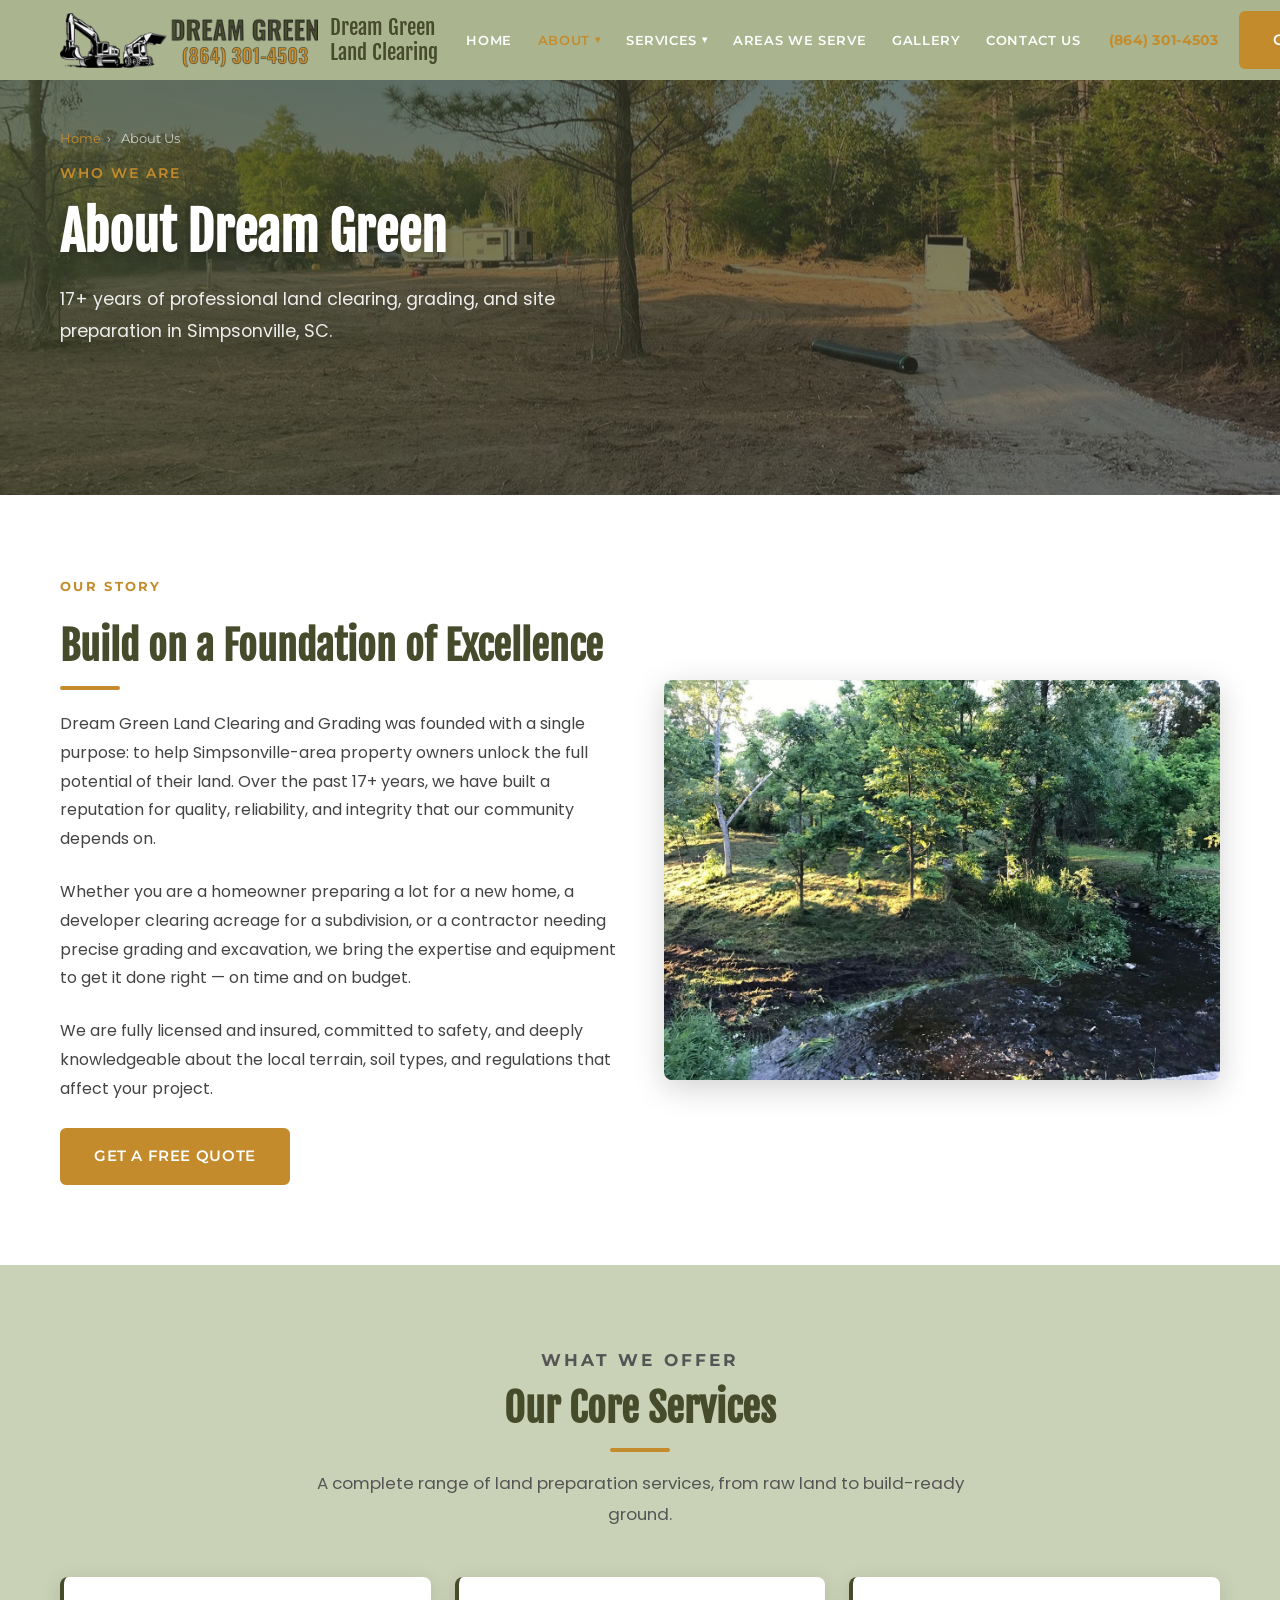
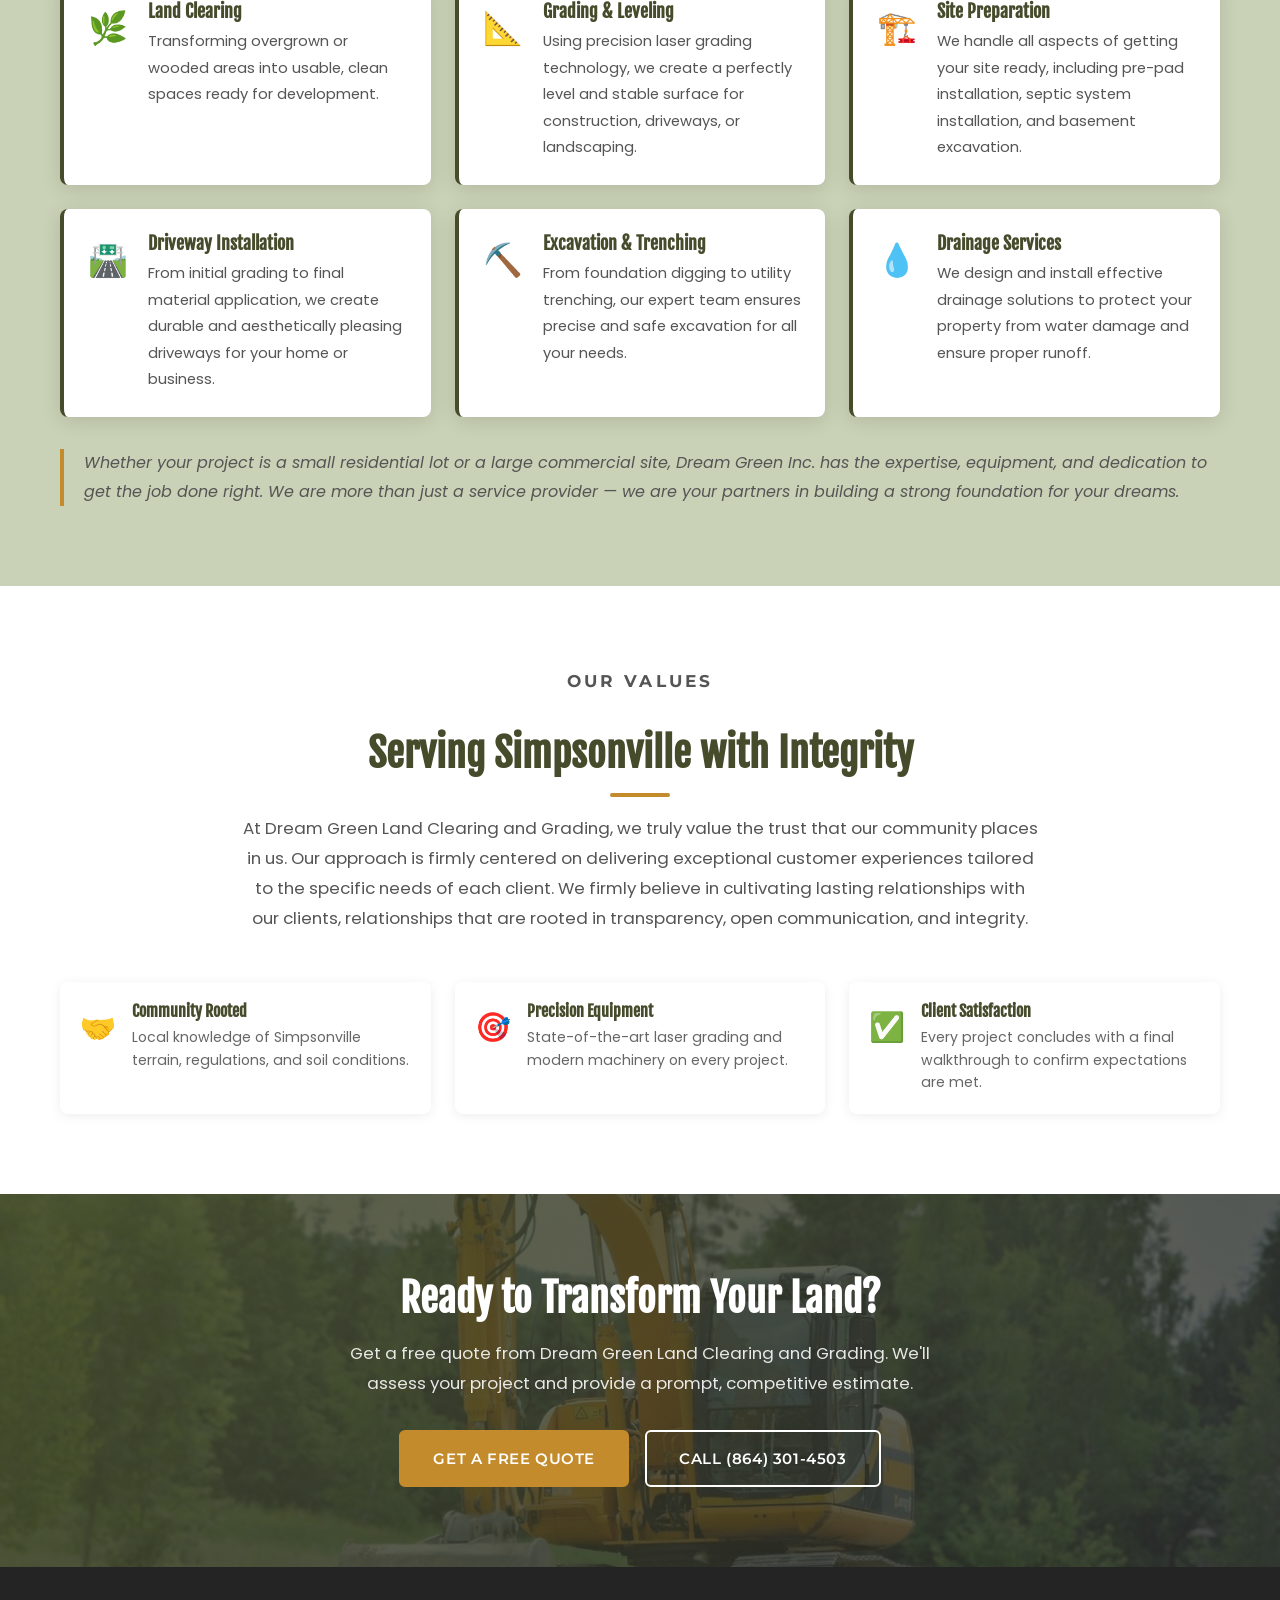
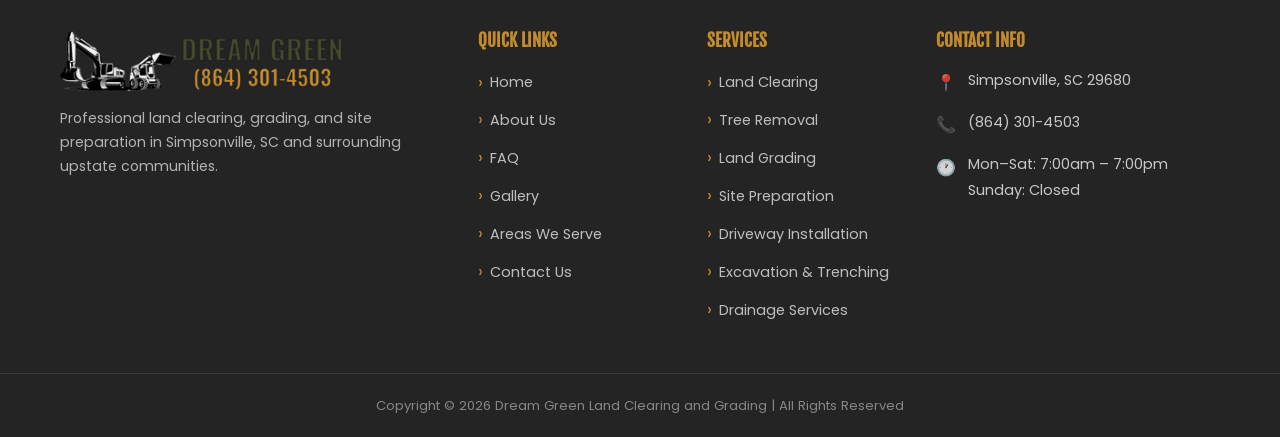
==== about.html @ 685b09a3 "First Commit" ====
<!DOCTYPE html>
<html lang="en">
<head>
  <meta charset="UTF-8">
  <meta name="viewport" content="width=device-width, initial-scale=1.0">
  <title>About Us | Dream Green Land Clearing and Grading</title>
  <meta name="description" content="Learn about Dream Green's 17+ years of land clearing, grading, and site preparation expertise in Simpsonville, SC.">
  <meta name="keywords" content="about Dream Green, land clearing company Simpsonville SC, experienced land grading, licensed insured land clearing">
  <link rel="canonical" href="https://www.dreamgreeninc.com/about.html">

  <!-- Open Graph -->
  <meta property="og:type" content="website">
  <meta property="og:url" content="https://www.dreamgreeninc.com/about.html">
  <meta property="og:title" content="About Us | Dream Green Land Clearing and Grading">
  <meta property="og:description" content="Learn about Dream Green's 17+ years of land clearing, grading, and site preparation expertise in Simpsonville, SC.">
  <meta property="og:image" content="https://www.dreamgreeninc.com/images/542752773_122112481862982316_6161065258891568979_n-1280w.jpg">
  <meta property="og:site_name" content="Dream Green Land Clearing and Grading">

  <link rel="stylesheet" href="css/styles.css">

  <script type="application/ld+json">
  {
    "@context": "https://schema.org",
    "@type": "LocalBusiness",
    "name": "Dream Green Land Clearing and Grading",
    "description": "Professional land clearing, grading, tree removal, site preparation, excavation, and drainage services in Simpsonville, SC.",
    "url": "https://www.dreamgreeninc.com",
    "telephone": "+18643014503",
    "address": {
      "@type": "PostalAddress",
      "addressLocality": "Simpsonville",
      "addressRegion": "SC",
      "postalCode": "29680",
      "addressCountry": "US"
    },
    "openingHoursSpecification": [
      {
        "@type": "OpeningHoursSpecification",
        "dayOfWeek": ["Monday","Tuesday","Wednesday","Thursday","Friday","Saturday"],
        "opens": "07:00",
        "closes": "19:00"
      }
    ]
  }
  </script>
</head>
<body>

  <a class="skip-link" href="#main">Skip to main content</a>

  <!-- HEADER -->
  <header class="site-header solid" id="siteHeader">
    <div class="container">
      <div class="header-inner">
        <a href="index.html" class="header-logo" aria-label="Dream Green Land Clearing and Grading — Home">
          <img src="images/Temp%20Logo-306w.png" alt="Dream Green Land Clearing and Grading logo" width="60" height="55">
          <span>Dream Green<br>Land Clearing</span>
        </a>
        <nav class="main-nav" aria-label="Main navigation">
          <ul class="nav-list" role="list">
            <li class="nav-item"><a href="index.html" class="nav-link">Home</a></li>
            <li class="nav-item">
              <a href="about.html" class="nav-link active" aria-haspopup="true">About <span class="arrow">▾</span></a>
              <ul class="dropdown-menu" role="list">
                <li><a href="about.html">About Us</a></li>
                <li><a href="faq.html">FAQ</a></li>
              </ul>
            </li>
            <li class="nav-item">
              <a href="index.html#services" class="nav-link" aria-haspopup="true">Services <span class="arrow">▾</span></a>
              <ul class="dropdown-menu" role="list">
                <li><a href="services/land-clearing.html">Land Clearing Services</a></li>
                <li><a href="services/tree-removal.html">Tree Removal Services</a></li>
                <li><a href="services/land-grading.html">Land Grading &amp; Leveling</a></li>
                <li><a href="services/site-preparation.html">Site Preparation</a></li>
                <li><a href="services/driveway-installation.html">Driveway Installation</a></li>
                <li><a href="services/excavation-trenching.html">Excavation &amp; Trenching</a></li>
                <li><a href="services/drainage.html">Drainage Services</a></li>
              </ul>
            </li>
            <li class="nav-item"><a href="areas-we-serve.html" class="nav-link">Areas We Serve</a></li>
            <li class="nav-item"><a href="gallery.html" class="nav-link">Gallery</a></li>
            <li class="nav-item"><a href="contact.html" class="nav-link">Contact Us</a></li>
          </ul>
        </nav>
        <div class="header-cta">
          <a href="tel:+18643014503" class="header-phone">(864) 301-4503</a>
          <a href="contact.html" class="btn btn-primary">Get a Quote</a>
        </div>
        <button class="hamburger" id="hamburger" aria-label="Toggle mobile navigation" aria-expanded="false" aria-controls="mobileNav">
          <span></span><span></span><span></span>
        </button>
      </div>
    </div>
  </header>

  <!-- Mobile Nav -->
  <nav class="mobile-nav" id="mobileNav" aria-label="Mobile navigation">
    <ul class="mobile-nav-list" role="list">
      <li><a href="index.html" class="mobile-nav-link">Home</a></li>
      <li>
        <button class="mobile-nav-link mobile-nav-toggle" data-submenu="mobileAbout">About <span class="submenu-arrow">›</span></button>
        <div class="mobile-submenu" id="mobileAbout">
          <a href="about.html">About Us</a>
          <a href="faq.html">FAQ</a>
        </div>
      </li>
      <li>
        <button class="mobile-nav-link mobile-nav-toggle" data-submenu="mobileServices">Services <span class="submenu-arrow">›</span></button>
        <div class="mobile-submenu" id="mobileServices">
          <a href="services/land-clearing.html">Land Clearing</a>
          <a href="services/tree-removal.html">Tree Removal</a>
          <a href="services/land-grading.html">Land Grading &amp; Leveling</a>
          <a href="services/site-preparation.html">Site Preparation</a>
          <a href="services/driveway-installation.html">Driveway Installation</a>
          <a href="services/excavation-trenching.html">Excavation &amp; Trenching</a>
          <a href="services/drainage.html">Drainage Services</a>
        </div>
      </li>
      <li><a href="areas-we-serve.html" class="mobile-nav-link">Areas We Serve</a></li>
      <li><a href="gallery.html" class="mobile-nav-link">Gallery</a></li>
      <li><a href="contact.html" class="mobile-nav-link">Contact Us</a></li>
    </ul>
    <a href="tel:+18643014503" class="mobile-nav-phone">(864) 301-4503</a>
  </nav>

  <!-- MAIN -->
  <main id="main">

    <!-- Page Hero -->
    <section class="hero hero-sm" style="background-image: url('images/542752773_122112481862982316_6161065258891568979_n-1280w.jpg');" aria-label="About Us">
      <div class="container">
        <div class="hero-content">
          <nav class="breadcrumb" aria-label="Breadcrumb">
            <a href="index.html">Home</a><span>›</span> About Us
          </nav>
          <p class="hero-eyebrow">Who We Are</p>
          <h1>About Dream Green</h1>
          <p class="hero-sub">17+ years of professional land clearing, grading, and site preparation in Simpsonville, SC.</p>
        </div>
      </div>
    </section>

    <!-- About Intro -->
    <section class="section-padding" aria-labelledby="about-intro-heading">
      <div class="container">
        <div class="two-col">
          <div class="two-col-content">
            <p class="section-eyebrow">Our Story</p>
            <h2 id="about-intro-heading">Build on a Foundation of Excellence</h2>
            <div class="divider"></div>
            <p>Dream Green Land Clearing and Grading was founded with a single purpose: to help Simpsonville-area property owners unlock the full potential of their land. Over the past 17+ years, we have built a reputation for quality, reliability, and integrity that our community depends on.</p>
            <p>Whether you are a homeowner preparing a lot for a new home, a developer clearing acreage for a subdivision, or a contractor needing precise grading and excavation, we bring the expertise and equipment to get it done right — on time and on budget.</p>
            <p>We are fully licensed and insured, committed to safety, and deeply knowledgeable about the local terrain, soil types, and regulations that affect your project.</p>
            <a href="contact.html" class="btn btn-primary-dark">Get a Free Quote</a>
          </div>
          <div class="two-col-img">
            <img src="images/543536624_122112481706982316_3330805493395957566_n-1280w.jpg" alt="Dream Green excavator working on land clearing project" loading="lazy">
          </div>
        </div>
      </div>
    </section>

    <!-- Services Summary -->
    <section class="section-padding bg-pale" aria-labelledby="services-summary-heading">
      <div class="container">
        <div class="section-header text-center">
          <p class="section-eyebrow">What We Offer</p>
          <h2 id="services-summary-heading">Our Core Services</h2>
          <div class="divider center"></div>
          <p>A complete range of land preparation services, from raw land to build-ready ground.</p>
        </div>
        <div class="services-list">

          <div class="service-list-item">
            <span class="service-list-icon">🌿</span>
            <div>
              <h3>Land Clearing</h3>
              <p>Transforming overgrown or wooded areas into usable, clean spaces ready for development.</p>
            </div>
          </div>

          <div class="service-list-item">
            <span class="service-list-icon">📐</span>
            <div>
              <h3>Grading &amp; Leveling</h3>
              <p>Using precision laser grading technology, we create a perfectly level and stable surface for construction, driveways, or landscaping.</p>
            </div>
          </div>

          <div class="service-list-item">
            <span class="service-list-icon">🏗️</span>
            <div>
              <h3>Site Preparation</h3>
              <p>We handle all aspects of getting your site ready, including pre-pad installation, septic system installation, and basement excavation.</p>
            </div>
          </div>

          <div class="service-list-item">
            <span class="service-list-icon">🛣️</span>
            <div>
              <h3>Driveway Installation</h3>
              <p>From initial grading to final material application, we create durable and aesthetically pleasing driveways for your home or business.</p>
            </div>
          </div>

          <div class="service-list-item">
            <span class="service-list-icon">⛏️</span>
            <div>
              <h3>Excavation &amp; Trenching</h3>
              <p>From foundation digging to utility trenching, our expert team ensures precise and safe excavation for all your needs.</p>
            </div>
          </div>

          <div class="service-list-item">
            <span class="service-list-icon">💧</span>
            <div>
              <h3>Drainage Services</h3>
              <p>We design and install effective drainage solutions to protect your property from water damage and ensure proper runoff.</p>
            </div>
          </div>

        </div>

        <p class="closing-note">Whether your project is a small residential lot or a large commercial site, Dream Green Inc. has the expertise, equipment, and dedication to get the job done right. We are more than just a service provider — we are your partners in building a strong foundation for your dreams.</p>
      </div>
    </section>

    <!-- Why Choose Us -->
    <section class="section-padding" aria-labelledby="why-about-heading">
      <div class="container">
        <div class="why-content">
          <p class="section-eyebrow">Our Values</p>
          <h2 id="why-about-heading">Serving Simpsonville with Integrity</h2>
          <div class="divider center"></div>
          <p>At Dream Green Land Clearing and Grading, we truly value the trust that our community places in us. Our approach is firmly centered on delivering exceptional customer experiences tailored to the specific needs of each client. We firmly believe in cultivating lasting relationships with our clients, relationships that are rooted in transparency, open communication, and integrity.</p>
        </div>
        <div class="features-grid">
          <div class="feature-item">
            <span class="feature-icon">🤝</span>
            <div>
              <h4>Community Rooted</h4>
              <p>Local knowledge of Simpsonville terrain, regulations, and soil conditions.</p>
            </div>
          </div>
          <div class="feature-item">
            <span class="feature-icon">🎯</span>
            <div>
              <h4>Precision Equipment</h4>
              <p>State-of-the-art laser grading and modern machinery on every project.</p>
            </div>
          </div>
          <div class="feature-item">
            <span class="feature-icon">✅</span>
            <div>
              <h4>Client Satisfaction</h4>
              <p>Every project concludes with a final walkthrough to confirm expectations are met.</p>
            </div>
          </div>
        </div>
      </div>
    </section>

    <!-- CTA Banner -->
    <section class="cta-banner" style="background-image: url('images/pexels-photo-95687-1280w.jpeg');" aria-label="Call to action">
      <div class="container">
        <h2>Ready to Transform Your Land?</h2>
        <p>Get a free quote from Dream Green Land Clearing and Grading. We'll assess your project and provide a prompt, competitive estimate.</p>
        <div style="display: flex; gap: 1rem; justify-content: center; flex-wrap: wrap;">
          <a href="contact.html" class="btn btn-primary">Get a Free Quote</a>
          <a href="tel:+18643014503" class="btn btn-outline">Call (864) 301-4503</a>
        </div>
      </div>
    </section>

  </main>

  <!-- FOOTER -->
  <footer class="site-footer" aria-label="Site footer">
    <div class="container">
      <div class="footer-grid">
        <div class="footer-brand">
          <img src="images/Temp%20Logo-306w.png" alt="Dream Green Land Clearing and Grading logo">
          <p>Professional land clearing, grading, and site preparation in Simpsonville, SC and surrounding upstate communities.</p>
        </div>
        <div class="footer-section">
          <h4>Quick Links</h4>
          <nav class="footer-links" aria-label="Footer navigation">
            <a href="index.html">Home</a>
            <a href="about.html">About Us</a>
            <a href="faq.html">FAQ</a>
            <a href="gallery.html">Gallery</a>
            <a href="areas-we-serve.html">Areas We Serve</a>
            <a href="contact.html">Contact Us</a>
          </nav>
        </div>
        <div class="footer-section">
          <h4>Services</h4>
          <nav class="footer-links" aria-label="Services navigation">
            <a href="services/land-clearing.html">Land Clearing</a>
            <a href="services/tree-removal.html">Tree Removal</a>
            <a href="services/land-grading.html">Land Grading</a>
            <a href="services/site-preparation.html">Site Preparation</a>
            <a href="services/driveway-installation.html">Driveway Installation</a>
            <a href="services/excavation-trenching.html">Excavation &amp; Trenching</a>
            <a href="services/drainage.html">Drainage Services</a>
          </nav>
        </div>
        <div class="footer-section">
          <h4>Contact Info</h4>
          <div class="footer-contact-item">
            <span>📍</span>
            <p>Simpsonville, SC 29680</p>
          </div>
          <div class="footer-contact-item">
            <span>📞</span>
            <a href="tel:+18643014503">(864) 301-4503</a>
          </div>
          <div class="footer-contact-item">
            <span>🕐</span>
            <p>Mon–Sat: 7:00am – 7:00pm<br>Sunday: Closed</p>
          </div>
        </div>
      </div>
    </div>
    <div class="footer-bottom">
      <div class="container">
        <p>Copyright &copy; <span id="year"></span> Dream Green Land Clearing and Grading | All Rights Reserved</p>
      </div>
    </div>
  </footer>

  <script src="js/main.js"></script>
  <script>document.getElementById('year').textContent = new Date().getFullYear();</script>
</body>
</html>
---- css/styles.css ----
/* ============================================================
   Dream Green Land Clearing and Grading — Main Stylesheet
   ============================================================ */

/* Google Fonts */
@import url('https://fonts.googleapis.com/css2?family=Fjalla+One&family=Montserrat:wght@400;500;600;700&family=Poppins:wght@300;400;500;600&display=swap');

/* ============================================================
   CSS Custom Properties
   ============================================================ */
:root {
  --color-primary: rgba(70, 75, 44, 1);
  --color-accent: rgba(196, 139, 44, 1);
  --color-secondary: rgba(150, 66, 32, 1);
  --color-light-green: rgba(163, 197, 134, 0.46);
  --color-sage: rgba(128, 139, 98, 1);
  --color-dark: rgba(36, 36, 36, 1);
  --color-white: rgba(255, 255, 255, 1);
  --color-light-sage: rgba(170, 181, 143, 1);
  --color-pale-green: rgba(201, 210, 182, 1);

  --font-heading: 'Fjalla One', sans-serif;
  --font-nav: 'Montserrat', sans-serif;
  --font-body: 'Poppins', sans-serif;

  --max-width: 1200px;
  --header-height: 80px;
  --transition: 0.3s ease;
  --shadow: 0 4px 20px rgba(0, 0, 0, 0.12);
  --shadow-hover: 0 8px 32px rgba(0, 0, 0, 0.18);
  --border-radius: 6px;
}

/* ============================================================
   Reset & Base
   ============================================================ */
*, *::before, *::after {
  box-sizing: border-box;
  margin: 0;
  padding: 0;
}

html {
  scroll-behavior: smooth;
  font-size: 16px;
}

body {
  font-family: var(--font-body);
  color: var(--color-dark);
  background-color: var(--color-white);
  line-height: 1.7;
  -webkit-font-smoothing: antialiased;
}

img {
  max-width: 100%;
  height: auto;
  display: block;
}

a {
  color: inherit;
  text-decoration: none;
  transition: color var(--transition);
}

ul {
  list-style: none;
}

button {
  cursor: pointer;
  border: none;
  background: none;
  font-family: inherit;
}

/* ============================================================
   Typography
   ============================================================ */
h1, h2, h3, h4, h5, h6 {
  font-family: var(--font-heading);
  line-height: 1.2;
  color: var(--color-primary);
}

h1 { font-size: clamp(2rem, 5vw, 3.25rem); }
h2 { font-size: clamp(1.6rem, 3.5vw, 2.5rem); }
h3 { font-size: clamp(1.2rem, 2.5vw, 1.75rem); }
h4 { font-size: 1.25rem; }

p {
  font-size: 1rem;
  line-height: 1.8;
  color: #444;
}

/* ============================================================
   Utility Classes
   ============================================================ */
.container {
  width: 100%;
  max-width: var(--max-width);
  margin: 0 auto;
  padding: 0 1.25rem;
}

.section-padding {
  padding: 5rem 0;
}

.section-padding-sm {
  padding: 3rem 0;
}

.text-center { text-align: center; }
.text-white { color: var(--color-white) !important; }
.text-accent { color: var(--color-accent); }
.text-primary { color: var(--color-primary); }

.sr-only {
  position: absolute;
  width: 1px;
  height: 1px;
  padding: 0;
  margin: -1px;
  overflow: hidden;
  clip: rect(0, 0, 0, 0);
  white-space: nowrap;
  border: 0;
}

/* ============================================================
   Buttons
   ============================================================ */
.btn {
  display: inline-flex;
  align-items: center;
  gap: 0.5rem;
  padding: 0.85rem 2rem;
  font-family: var(--font-nav);
  font-size: 0.95rem;
  font-weight: 600;
  letter-spacing: 0.04em;
  border-radius: var(--border-radius);
  transition: all var(--transition);
  text-transform: uppercase;
}

.btn-primary {
  background-color: var(--color-accent);
  color: var(--color-white);
  border: 2px solid var(--color-accent);
}

.btn-primary:hover {
  background-color: transparent;
  color: var(--color-accent);
}

.btn-primary-dark {
  background-color: var(--color-accent);
  color: var(--color-white);
  border: 2px solid var(--color-accent);
}

.btn-primary-dark:hover {
  background-color: var(--color-secondary);
  border-color: var(--color-secondary);
  color: var(--color-white);
}

.btn-outline {
  background-color: transparent;
  color: var(--color-white);
  border: 2px solid var(--color-white);
}

.btn-outline:hover {
  background-color: var(--color-white);
  color: var(--color-primary);
}

.btn-outline-dark {
  background-color: transparent;
  color: var(--color-primary);
  border: 2px solid var(--color-primary);
}

.btn-outline-dark:hover {
  background-color: var(--color-primary);
  color: var(--color-white);
}

/* ============================================================
   Header & Navigation
   ============================================================ */
.site-header {
  position: fixed;
  top: 0;
  left: 0;
  width: 100%;
  z-index: 1000;
  transition: background-color var(--transition), box-shadow var(--transition);
  background-color: var(--color-light-sage);
}

.site-header.scrolled {
  background-color: var(--color-light-sage);
  box-shadow: 0 2px 20px rgba(0, 0, 0, 0.25);
}

.site-header.solid {
  background-color: var(--color-light-sage);
}

.header-inner {
  display: flex;
  align-items: center;
  justify-content: space-between;
  height: var(--header-height);
  gap: 1rem;
}

.header-logo {
  flex-shrink: 0;
  display: flex;
  align-items: center;
}

.header-logo img {
  height: 55px;
  width: auto;
}

.header-logo span {
  font-family: var(--font-heading);
  font-size: 1.3rem;
  color: var(--color-primary);
  margin-left: 0.75rem;
  line-height: 1.2;
  display: none;
}

/* Nav */
.main-nav {
  display: none;
  align-items: center;
  gap: 0.25rem;
}

.nav-list {
  display: flex;
  align-items: center;
  gap: 0.1rem;
}

.nav-item {
  position: relative;
}

.nav-link {
  font-family: var(--font-nav);
  font-size: 0.82rem;
  font-weight: 600;
  letter-spacing: 0.05em;
  text-transform: uppercase;
  color: var(--color-white);
  padding: 0.6rem 0.75rem;
  border-radius: 4px;
  transition: all var(--transition);
  display: flex;
  align-items: center;
  gap: 0.3rem;
  white-space: nowrap;
}

.nav-link:hover,
.nav-link.active {
  color: var(--color-accent);
}

.nav-link .arrow {
  font-size: 0.65rem;
  transition: transform var(--transition);
}

.nav-item:hover .arrow {
  transform: rotate(180deg);
}

/* Dropdown */
.dropdown-menu {
  position: absolute;
  top: calc(100% + 8px);
  left: 0;
  background-color: var(--color-white);
  border-radius: var(--border-radius);
  box-shadow: var(--shadow-hover);
  min-width: 240px;
  opacity: 0;
  visibility: hidden;
  transform: translateY(-8px);
  transition: all var(--transition);
  z-index: 100;
  border-top: 3px solid var(--color-accent);
}

.nav-item:hover .dropdown-menu,
.nav-item:focus-within .dropdown-menu {
  opacity: 1;
  visibility: visible;
  transform: translateY(0);
}

.dropdown-menu a {
  display: block;
  padding: 0.65rem 1.25rem;
  font-family: var(--font-nav);
  font-size: 0.82rem;
  font-weight: 500;
  color: var(--color-dark);
  transition: all var(--transition);
  border-bottom: 1px solid rgba(0,0,0,0.06);
}

.dropdown-menu a:last-child {
  border-bottom: none;
}

.dropdown-menu a:hover {
  background-color: var(--color-pale-green);
  color: var(--color-primary);
  padding-left: 1.5rem;
}

/* Header CTA */
.header-cta {
  display: none;
  flex-shrink: 0;
}

.header-phone {
  font-family: var(--font-nav);
  font-size: 0.9rem;
  font-weight: 700;
  color: var(--color-accent);
  letter-spacing: 0.02em;
  transition: color var(--transition);
}

.header-phone:hover {
  color: var(--color-white);
}

/* Mobile hamburger */
.hamburger {
  display: flex;
  flex-direction: column;
  justify-content: center;
  gap: 5px;
  width: 36px;
  height: 36px;
  padding: 4px;
  border-radius: 4px;
  transition: background-color var(--transition);
}

.hamburger:hover {
  background-color: rgba(255, 255, 255, 0.1);
}

.hamburger span {
  display: block;
  height: 2px;
  background-color: var(--color-white);
  border-radius: 2px;
  transition: all var(--transition);
  transform-origin: center;
}

.hamburger.open span:nth-child(1) {
  transform: translateY(7px) rotate(45deg);
}

.hamburger.open span:nth-child(2) {
  opacity: 0;
  transform: scaleX(0);
}

.hamburger.open span:nth-child(3) {
  transform: translateY(-7px) rotate(-45deg);
}

/* Mobile Nav Overlay */
.mobile-nav {
  position: fixed;
  top: 0;
  left: 0;
  width: 100%;
  height: 100%;
  background-color: var(--color-primary);
  z-index: 999;
  display: flex;
  flex-direction: column;
  padding: calc(var(--header-height) + 1rem) 1.5rem 2rem;
  overflow-y: auto;
  transform: translateX(-100%);
  transition: transform 0.35s ease;
}

.mobile-nav.open {
  transform: translateX(0);
}

.mobile-nav-list {
  display: flex;
  flex-direction: column;
  gap: 0;
}

.mobile-nav-link {
  font-family: var(--font-nav);
  font-size: 1rem;
  font-weight: 600;
  text-transform: uppercase;
  letter-spacing: 0.05em;
  color: var(--color-white);
  padding: 1rem 0;
  border-bottom: 1px solid rgba(255,255,255,0.1);
  display: flex;
  justify-content: space-between;
  align-items: center;
  transition: color var(--transition);
}

.mobile-nav-link:hover {
  color: var(--color-accent);
}

.mobile-submenu {
  display: none;
  flex-direction: column;
  padding: 0.5rem 0 0.5rem 1rem;
  border-bottom: 1px solid rgba(255,255,255,0.1);
}

.mobile-submenu.open {
  display: flex;
}

.mobile-submenu a {
  font-family: var(--font-nav);
  font-size: 0.88rem;
  font-weight: 500;
  color: rgba(255,255,255,0.8);
  padding: 0.6rem 0;
  transition: color var(--transition);
}

.mobile-submenu a:hover {
  color: var(--color-accent);
}

.mobile-nav-phone {
  margin-top: 2rem;
  font-family: var(--font-heading);
  font-size: 1.4rem;
  color: var(--color-accent);
  text-align: center;
}

/* ============================================================
   Hero Sections
   ============================================================ */
.hero {
  position: relative;
  min-height: 100vh;
  display: flex;
  align-items: center;
  background-size: cover;
  background-position: center;
  background-repeat: no-repeat;
}

.hero-sm {
  min-height: 55vh;
}

.hero::before {
  content: '';
  position: absolute;
  inset: 0;
  background: linear-gradient(
    135deg,
    rgba(70, 75, 44, 0.78) 0%,
    rgba(36, 36, 36, 0.55) 100%
  );
}

.hero-content {
  position: relative;
  z-index: 2;
  max-width: 720px;
}

.hero-eyebrow {
  font-family: var(--font-nav);
  font-size: 0.85rem;
  font-weight: 600;
  letter-spacing: 0.15em;
  text-transform: uppercase;
  color: var(--color-accent);
  margin-bottom: 1rem;
}

.hero h1 {
  color: var(--color-white);
  margin-bottom: 1.25rem;
  text-shadow: 0 2px 8px rgba(0,0,0,0.3);
}

.hero-sub {
  font-size: 1.1rem;
  color: rgba(255, 255, 255, 0.9);
  margin-bottom: 2rem;
  max-width: 580px;
}

.hero-actions {
  display: flex;
  gap: 1rem;
  flex-wrap: wrap;
}

/* ============================================================
   Section Headers
   ============================================================ */
.section-header {
  margin-bottom: 3rem;
}

.section-header.text-center {
  max-width: 700px;
  margin-left: auto;
  margin-right: auto;
}

.section-eyebrow {
  font-family: var(--font-nav);
  font-size: 0.8rem;
  font-weight: 700;
  letter-spacing: 0.18em;
  text-transform: uppercase;
  color: var(--color-accent);
  margin-bottom: 0.6rem;
}

.section-header h2 {
  margin-bottom: 1rem;
}

.section-header p {
  font-size: 1.05rem;
  color: #555;
}

.divider {
  width: 60px;
  height: 4px;
  background-color: var(--color-accent);
  border-radius: 2px;
  margin: 1rem 0;
}

.divider.center {
  margin-left: auto;
  margin-right: auto;
}

/* ============================================================
   Service Cards Grid
   ============================================================ */
.services-grid {
  display: grid;
  grid-template-columns: 1fr;
  gap: 1.5rem;
}

.service-card {
  background-color: var(--color-white);
  border-radius: 8px;
  box-shadow: var(--shadow);
  overflow: hidden;
  transition: transform var(--transition), box-shadow var(--transition);
  display: flex;
  flex-direction: column;
}

.service-card:hover {
  transform: translateY(-4px);
  box-shadow: var(--shadow-hover);
}

.service-card-img {
  width: 100%;
  height: 200px;
  object-fit: cover;
}

.service-card-body {
  padding: 1.5rem;
  flex: 1;
  display: flex;
  flex-direction: column;
}

.service-card-icon {
  font-size: 2rem;
  margin-bottom: 0.75rem;
}

.service-card-body h3 {
  font-size: 1.2rem;
  color: var(--color-primary);
  margin-bottom: 0.75rem;
}

.service-card-body p {
  font-size: 0.92rem;
  color: #555;
  flex: 1;
  margin-bottom: 1.25rem;
}

.card-link {
  font-family: var(--font-nav);
  font-size: 0.82rem;
  font-weight: 700;
  text-transform: uppercase;
  letter-spacing: 0.06em;
  color: var(--color-accent);
  display: flex;
  align-items: center;
  gap: 0.4rem;
  transition: gap var(--transition), color var(--transition);
}

.card-link:hover {
  gap: 0.7rem;
  color: var(--color-secondary);
}

/* ============================================================
   Trust / Stats Bar
   ============================================================ */
.trust-bar {
  background-color: var(--color-primary);
  padding: 3rem 0;
}

.trust-grid {
  display: grid;
  grid-template-columns: 1fr;
  gap: 2rem;
  text-align: center;
}

.trust-item {
  color: var(--color-white);
}

.trust-icon {
  font-size: 2.5rem;
  margin-bottom: 0.75rem;
  display: block;
}

.trust-number {
  font-family: var(--font-heading);
  font-size: 2.5rem;
  color: var(--color-accent);
  display: block;
  line-height: 1;
  margin-bottom: 0.4rem;
}

.trust-label {
  font-family: var(--font-nav);
  font-size: 0.88rem;
  font-weight: 600;
  letter-spacing: 0.08em;
  text-transform: uppercase;
  color: rgba(255,255,255,0.85);
}

/* ============================================================
   About Section (Two Column)
   ============================================================ */
.two-col {
  display: grid;
  grid-template-columns: 1fr;
  gap: 3rem;
  align-items: center;
}

.two-col-img {
  border-radius: 8px;
  overflow: hidden;
  box-shadow: var(--shadow-hover);
}

.two-col-img img {
  width: 100%;
  height: 400px;
  object-fit: cover;
}

.two-col-content h2 {
  margin-bottom: 0.5rem;
}

.two-col-content .divider {
  margin-bottom: 1.25rem;
}

.two-col-content p {
  margin-bottom: 1.5rem;
}

/* ============================================================
   Why Choose Us
   ============================================================ */
.bg-pale {
  background-color: var(--color-pale-green);
}

.bg-sage-light {
  background-color: #f5f7f0;
}

.bg-dark-green {
  background-color: var(--color-primary);
}

.bg-dark {
  background-color: var(--color-dark);
}

.why-content {
  max-width: 800px;
  margin: 0 auto;
  text-align: center;
}

.why-content h2 {
  color: var(--color-primary);
  margin-bottom: 1rem;
}

.why-content p {
  font-size: 1.05rem;
  color: #555;
  margin-bottom: 2rem;
}

.features-grid {
  display: grid;
  grid-template-columns: 1fr;
  gap: 1.5rem;
  text-align: left;
  margin-top: 3rem;
}

.feature-item {
  display: flex;
  gap: 1rem;
  align-items: flex-start;
  background-color: var(--color-white);
  padding: 1.25rem;
  border-radius: 8px;
  box-shadow: 0 2px 12px rgba(0,0,0,0.07);
}

.feature-icon {
  font-size: 1.8rem;
  flex-shrink: 0;
  margin-top: 0.1rem;
}

.feature-item h4 {
  color: var(--color-primary);
  margin-bottom: 0.35rem;
  font-size: 1rem;
}

.feature-item p {
  font-size: 0.88rem;
  color: #666;
  line-height: 1.6;
  margin: 0;
}

/* ============================================================
   Areas We Serve
   ============================================================ */
.areas-grid {
  display: grid;
  grid-template-columns: repeat(2, 1fr);
  gap: 1rem;
}

.area-card {
  background-color: var(--color-white);
  border: 2px solid var(--color-pale-green);
  border-radius: var(--border-radius);
  padding: 1.25rem 1rem;
  text-align: center;
  font-family: var(--font-nav);
  font-size: 0.88rem;
  font-weight: 600;
  color: var(--color-primary);
  transition: all var(--transition);
  letter-spacing: 0.03em;
}

.area-card:hover {
  background-color: var(--color-primary);
  border-color: var(--color-primary);
  color: var(--color-white);
  transform: translateY(-2px);
}

/* ============================================================
   CTA Banner
   ============================================================ */
.cta-banner {
  position: relative;
  padding: 5rem 0;
  text-align: center;
  background-size: cover;
  background-position: center;
}

.cta-banner::before {
  content: '';
  position: absolute;
  inset: 0;
  background: linear-gradient(135deg, rgba(70,75,44,0.88) 0%, rgba(36,36,36,0.75) 100%);
}

.cta-banner .container {
  position: relative;
  z-index: 2;
}

.cta-banner h2 {
  color: var(--color-white);
  margin-bottom: 1rem;
}

.cta-banner p {
  color: rgba(255,255,255,0.88);
  max-width: 600px;
  margin: 0 auto 2rem;
  font-size: 1.05rem;
}

/* ============================================================
   Gallery
   ============================================================ */
.gallery-grid {
  display: grid;
  grid-template-columns: repeat(2, 1fr);
  gap: 0.75rem;
}

.gallery-item {
  position: relative;
  border-radius: var(--border-radius);
  overflow: hidden;
  cursor: pointer;
  aspect-ratio: 4/3;
}

.gallery-item img {
  width: 100%;
  height: 100%;
  object-fit: cover;
  transition: transform 0.4s ease;
}

.gallery-item:hover img {
  transform: scale(1.06);
}

.gallery-overlay {
  position: absolute;
  inset: 0;
  background: rgba(70,75,44,0.4);
  display: flex;
  align-items: center;
  justify-content: center;
  opacity: 0;
  transition: opacity var(--transition);
}

.gallery-item:hover .gallery-overlay {
  opacity: 1;
}

.gallery-overlay span {
  font-size: 2.5rem;
  color: var(--color-white);
}

/* Lightbox */
.lightbox {
  position: fixed;
  inset: 0;
  background-color: rgba(0,0,0,0.93);
  z-index: 9999;
  display: none;
  align-items: center;
  justify-content: center;
  padding: 1rem;
}

.lightbox.active {
  display: flex;
}

.lightbox-img-wrap {
  position: relative;
  max-width: 90vw;
  max-height: 90vh;
}

.lightbox-img-wrap img {
  max-width: 100%;
  max-height: 90vh;
  object-fit: contain;
  border-radius: 4px;
}

.lightbox-close {
  position: fixed;
  top: 1.25rem;
  right: 1.25rem;
  font-size: 2rem;
  color: var(--color-white);
  background: rgba(255,255,255,0.15);
  border-radius: 50%;
  width: 48px;
  height: 48px;
  display: flex;
  align-items: center;
  justify-content: center;
  transition: background var(--transition);
  cursor: pointer;
}

.lightbox-close:hover {
  background: rgba(255,255,255,0.3);
}

.lightbox-prev,
.lightbox-next {
  position: fixed;
  top: 50%;
  transform: translateY(-50%);
  font-size: 2rem;
  color: var(--color-white);
  background: rgba(255,255,255,0.15);
  border-radius: 50%;
  width: 48px;
  height: 48px;
  display: flex;
  align-items: center;
  justify-content: center;
  transition: background var(--transition);
  cursor: pointer;
}

.lightbox-prev { left: 1rem; }
.lightbox-next { right: 1rem; }

.lightbox-prev:hover,
.lightbox-next:hover {
  background: rgba(255,255,255,0.3);
}

/* ============================================================
   FAQ Accordion
   ============================================================ */
.faq-list {
  max-width: 860px;
  margin: 0 auto;
}

.faq-item {
  border: 1px solid var(--color-pale-green);
  border-radius: 8px;
  margin-bottom: 0.75rem;
  overflow: hidden;
  transition: box-shadow var(--transition);
}

.faq-item.open {
  box-shadow: 0 4px 16px rgba(70,75,44,0.12);
}

.faq-question {
  width: 100%;
  display: flex;
  justify-content: space-between;
  align-items: center;
  padding: 1.25rem 1.5rem;
  background-color: var(--color-white);
  font-family: var(--font-nav);
  font-size: 0.95rem;
  font-weight: 600;
  color: var(--color-primary);
  text-align: left;
  gap: 1rem;
  transition: background-color var(--transition);
  cursor: pointer;
}

.faq-question:hover,
.faq-item.open .faq-question {
  background-color: var(--color-pale-green);
}

.faq-icon {
  flex-shrink: 0;
  width: 24px;
  height: 24px;
  border-radius: 50%;
  background-color: var(--color-accent);
  color: var(--color-white);
  display: flex;
  align-items: center;
  justify-content: center;
  font-size: 1.2rem;
  transition: transform var(--transition), background-color var(--transition);
  line-height: 1;
}

.faq-item.open .faq-icon {
  transform: rotate(45deg);
  background-color: var(--color-secondary);
}

.faq-answer {
  max-height: 0;
  overflow: hidden;
  transition: max-height 0.4s ease, padding var(--transition);
}

.faq-item.open .faq-answer {
  max-height: 500px;
}

.faq-answer-inner {
  padding: 0 1.5rem 1.25rem;
  font-size: 0.95rem;
  color: #555;
  line-height: 1.8;
}

/* ============================================================
   Contact Page
   ============================================================ */
.contact-grid {
  display: grid;
  grid-template-columns: 1fr;
  gap: 3rem;
}

.contact-form {
  background-color: var(--color-white);
  padding: 2rem;
  border-radius: 8px;
  box-shadow: var(--shadow);
}

.contact-form h3 {
  margin-bottom: 1.5rem;
  color: var(--color-primary);
}

.form-row {
  display: grid;
  grid-template-columns: 1fr;
  gap: 1rem;
  margin-bottom: 1rem;
}

.form-group {
  display: flex;
  flex-direction: column;
  gap: 0.4rem;
}

.form-group label {
  font-family: var(--font-nav);
  font-size: 0.82rem;
  font-weight: 600;
  color: var(--color-primary);
  letter-spacing: 0.04em;
  text-transform: uppercase;
}

.form-group input,
.form-group textarea,
.form-group select {
  padding: 0.75rem 1rem;
  border: 2px solid var(--color-pale-green);
  border-radius: var(--border-radius);
  font-family: var(--font-body);
  font-size: 0.95rem;
  color: var(--color-dark);
  background-color: #fafaf8;
  transition: border-color var(--transition), box-shadow var(--transition);
  outline: none;
}

.form-group input:focus,
.form-group textarea:focus,
.form-group select:focus {
  border-color: var(--color-sage);
  box-shadow: 0 0 0 3px rgba(128,139,98,0.15);
}

.form-group textarea {
  min-height: 150px;
  resize: vertical;
}

.form-note {
  font-size: 0.8rem;
  color: #888;
  margin-top: 0.5rem;
}

.form-submit {
  margin-top: 1.25rem;
}

.contact-info-card {
  background-color: var(--color-primary);
  color: var(--color-white);
  padding: 2rem;
  border-radius: 8px;
}

.contact-info-card h3 {
  color: var(--color-accent);
  margin-bottom: 1.5rem;
}

.contact-info-item {
  display: flex;
  gap: 1rem;
  margin-bottom: 1.5rem;
  align-items: flex-start;
}

.contact-info-icon {
  font-size: 1.4rem;
  flex-shrink: 0;
  margin-top: 0.15rem;
}

.contact-info-item strong {
  font-family: var(--font-nav);
  font-size: 0.82rem;
  font-weight: 700;
  letter-spacing: 0.05em;
  text-transform: uppercase;
  color: var(--color-accent);
  display: block;
  margin-bottom: 0.25rem;
}

.contact-info-item p,
.contact-info-item a {
  font-size: 0.95rem;
  color: rgba(255,255,255,0.85);
  margin: 0;
}

.contact-info-item a:hover {
  color: var(--color-accent);
}

/* ============================================================
   Service Page Layout
   ============================================================ */
.service-hero {
  min-height: 60vh;
}

.bullets-section {
  background-color: var(--color-pale-green);
  padding: 3.5rem 0;
}

.bullets-grid {
  display: grid;
  grid-template-columns: 1fr;
  gap: 1rem;
}

.bullet-item {
  display: flex;
  align-items: flex-start;
  gap: 1rem;
  background-color: var(--color-white);
  padding: 1.25rem;
  border-radius: 8px;
  border-left: 4px solid var(--color-accent);
}

.bullet-icon {
  color: var(--color-accent);
  font-size: 1.3rem;
  flex-shrink: 0;
  margin-top: 0.1rem;
}

.bullet-item p {
  font-size: 0.95rem;
  color: #444;
  margin: 0;
  line-height: 1.6;
}

/* Service body content */
.service-body {
  padding: 4rem 0;
}

.service-body .container {
  max-width: 900px;
}

.service-body h2 {
  margin-bottom: 1.5rem;
}

.service-body p {
  font-size: 1.02rem;
  line-height: 1.85;
  color: #444;
}

/* ============================================================
   About Page
   ============================================================ */
.services-list {
  display: grid;
  grid-template-columns: 1fr;
  gap: 1.5rem;
  margin-top: 2rem;
}

.service-list-item {
  display: flex;
  gap: 1.25rem;
  padding: 1.5rem;
  background-color: var(--color-white);
  border-radius: 8px;
  box-shadow: var(--shadow);
  border-left: 4px solid var(--color-primary);
  transition: transform var(--transition), box-shadow var(--transition);
}

.service-list-item:hover {
  transform: translateY(-2px);
  box-shadow: var(--shadow-hover);
}

.service-list-icon {
  font-size: 2rem;
  flex-shrink: 0;
}

.service-list-item h3 {
  font-size: 1.1rem;
  color: var(--color-primary);
  margin-bottom: 0.4rem;
}

.service-list-item p {
  font-size: 0.92rem;
  color: #555;
  margin: 0;
}

/* ============================================================
   Footer
   ============================================================ */
.site-footer {
  background-color: var(--color-dark);
  color: rgba(255,255,255,0.8);
  padding: 4rem 0 0;
}

.footer-grid {
  display: grid;
  grid-template-columns: 1fr;
  gap: 2.5rem;
  padding-bottom: 3rem;
}

.footer-brand img {
  height: 60px;
  width: auto;
  margin-bottom: 1rem;
}

.footer-brand p {
  font-size: 0.88rem;
  color: rgba(255,255,255,0.65);
  line-height: 1.7;
  margin: 0;
}

.footer-section h4 {
  font-family: var(--font-nav);
  font-size: 0.82rem;
  font-weight: 700;
  letter-spacing: 0.1em;
  text-transform: uppercase;
  color: var(--color-accent);
  margin-bottom: 1rem;
  font-family: var(--font-heading);
  font-size: 1.05rem;
  letter-spacing: 0;
}

.footer-links {
  display: flex;
  flex-direction: column;
  gap: 0.5rem;
}

.footer-links a {
  font-size: 0.9rem;
  color: rgba(255,255,255,0.7);
  transition: color var(--transition);
  display: flex;
  align-items: center;
  gap: 0.4rem;
}

.footer-links a::before {
  content: '›';
  color: var(--color-accent);
  font-size: 1.1rem;
}

.footer-links a:hover {
  color: var(--color-accent);
}

.footer-contact-item {
  display: flex;
  gap: 0.75rem;
  margin-bottom: 0.85rem;
  align-items: flex-start;
}

.footer-contact-item span:first-child {
  font-size: 1rem;
  flex-shrink: 0;
  margin-top: 0.1rem;
}

.footer-contact-item p,
.footer-contact-item a {
  font-size: 0.9rem;
  color: rgba(255,255,255,0.75);
  margin: 0;
  transition: color var(--transition);
}

.footer-contact-item a:hover {
  color: var(--color-accent);
}

.footer-bottom {
  border-top: 1px solid rgba(255,255,255,0.1);
  padding: 1.25rem 0;
  text-align: center;
}

.footer-bottom p {
  font-size: 0.82rem;
  color: rgba(255,255,255,0.45);
  margin: 0;
}

/* ============================================================
   Page Intro Banner
   ============================================================ */
.page-hero {
  padding-top: var(--header-height);
}

/* ============================================================
   Breadcrumb
   ============================================================ */
.breadcrumb {
  padding: 0.75rem 0;
  font-family: var(--font-nav);
  font-size: 0.8rem;
  color: rgba(255,255,255,0.7);
  position: relative;
  z-index: 2;
}

.breadcrumb a {
  color: var(--color-accent);
}

.breadcrumb a:hover {
  color: var(--color-white);
}

.breadcrumb span {
  margin: 0 0.4rem;
}

/* ============================================================
   Responsive — Tablet (768px+)
   ============================================================ */
@media (min-width: 768px) {
  .services-grid {
    grid-template-columns: repeat(2, 1fr);
  }

  .trust-grid {
    grid-template-columns: repeat(2, 1fr);
  }

  .form-row {
    grid-template-columns: repeat(2, 1fr);
  }

  .areas-grid {
    grid-template-columns: repeat(3, 1fr);
  }

  .gallery-grid {
    grid-template-columns: repeat(3, 1fr);
  }

  .features-grid {
    grid-template-columns: repeat(2, 1fr);
  }

  .services-list {
    grid-template-columns: repeat(2, 1fr);
  }

  .bullets-grid {
    grid-template-columns: repeat(2, 1fr);
  }

  .footer-grid {
    grid-template-columns: repeat(2, 1fr);
  }
}

/* ============================================================
   Responsive — Desktop (1024px+)
   ============================================================ */
@media (min-width: 1024px) {
  .main-nav {
    display: flex;
  }

  .hamburger {
    display: none;
  }

  .header-cta {
    display: flex;
    align-items: center;
    gap: 1.25rem;
  }

  .header-logo span {
    display: block;
  }

  .services-grid {
    grid-template-columns: repeat(3, 1fr);
  }

  .trust-grid {
    grid-template-columns: repeat(4, 1fr);
  }

  .two-col {
    grid-template-columns: 1fr 1fr;
  }

  .features-grid {
    grid-template-columns: repeat(3, 1fr);
  }

  .contact-grid {
    grid-template-columns: 3fr 2fr;
  }

  .areas-grid {
    grid-template-columns: repeat(4, 1fr);
  }

  .gallery-grid {
    grid-template-columns: repeat(4, 1fr);
  }

  .services-list {
    grid-template-columns: repeat(3, 1fr);
  }

  .bullets-grid {
    grid-template-columns: repeat(3, 1fr);
  }

  .footer-grid {
    grid-template-columns: 2fr 1fr 1fr 1.5fr;
  }
}

/* ============================================================
   Animations
   ============================================================ */
@keyframes fadeUp {
  from { opacity: 0; transform: translateY(24px); }
  to   { opacity: 1; transform: translateY(0); }
}

.animate-fade-up {
  animation: fadeUp 0.6s ease forwards;
}

/* ============================================================
   Skip link (accessibility)
   ============================================================ */
.skip-link {
  position: absolute;
  top: -100%;
  left: 1rem;
  background: var(--color-accent);
  color: var(--color-white);
  padding: 0.5rem 1rem;
  border-radius: 0 0 4px 4px;
  font-size: 0.9rem;
  font-weight: 600;
  z-index: 9999;
  transition: top var(--transition);
}

.skip-link:focus {
  top: 0;
}

/* ============================================================
   Misc
   ============================================================ */
.phone-link {
  color: var(--color-accent);
  font-weight: 700;
}

.phone-link:hover {
  color: var(--color-secondary);
}

.closing-note {
  font-style: italic;
  color: #555;
  font-size: 1rem;
  border-left: 4px solid var(--color-accent);
  padding-left: 1.25rem;
  margin-top: 2rem;
}
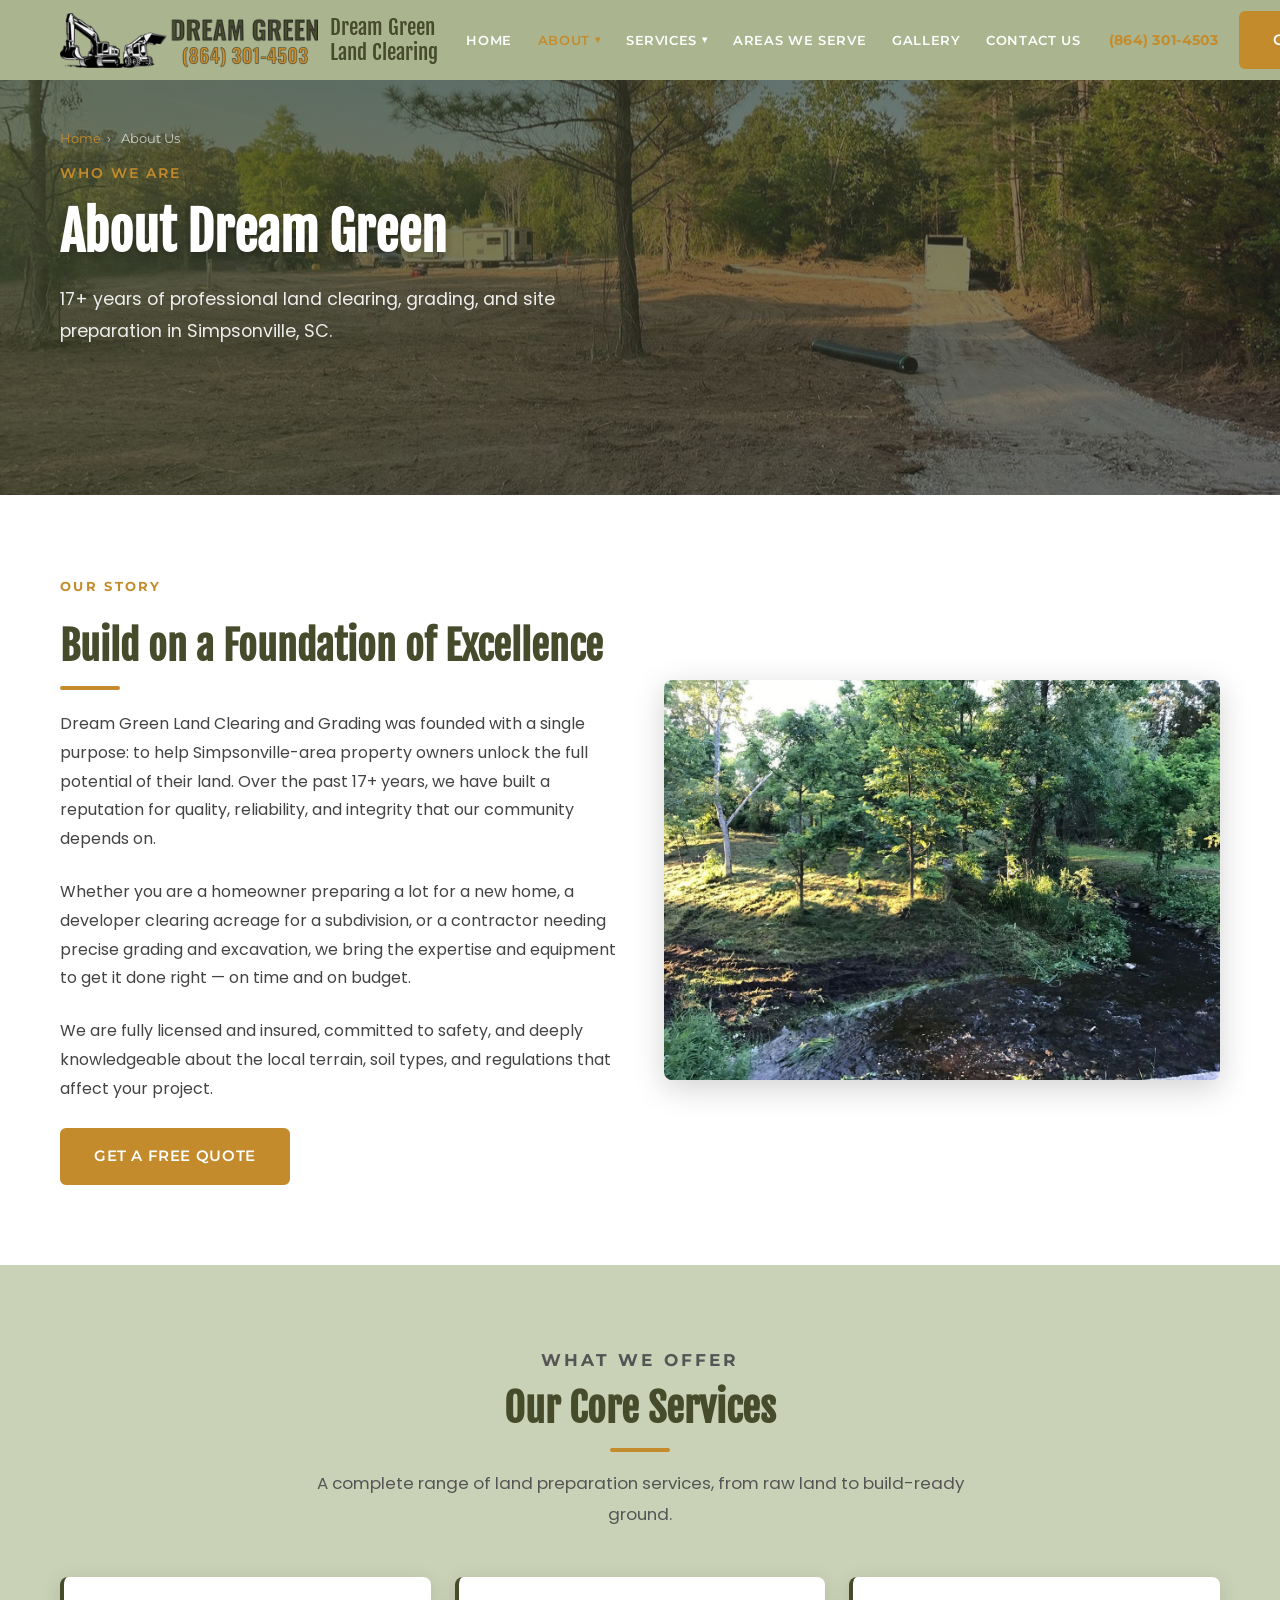
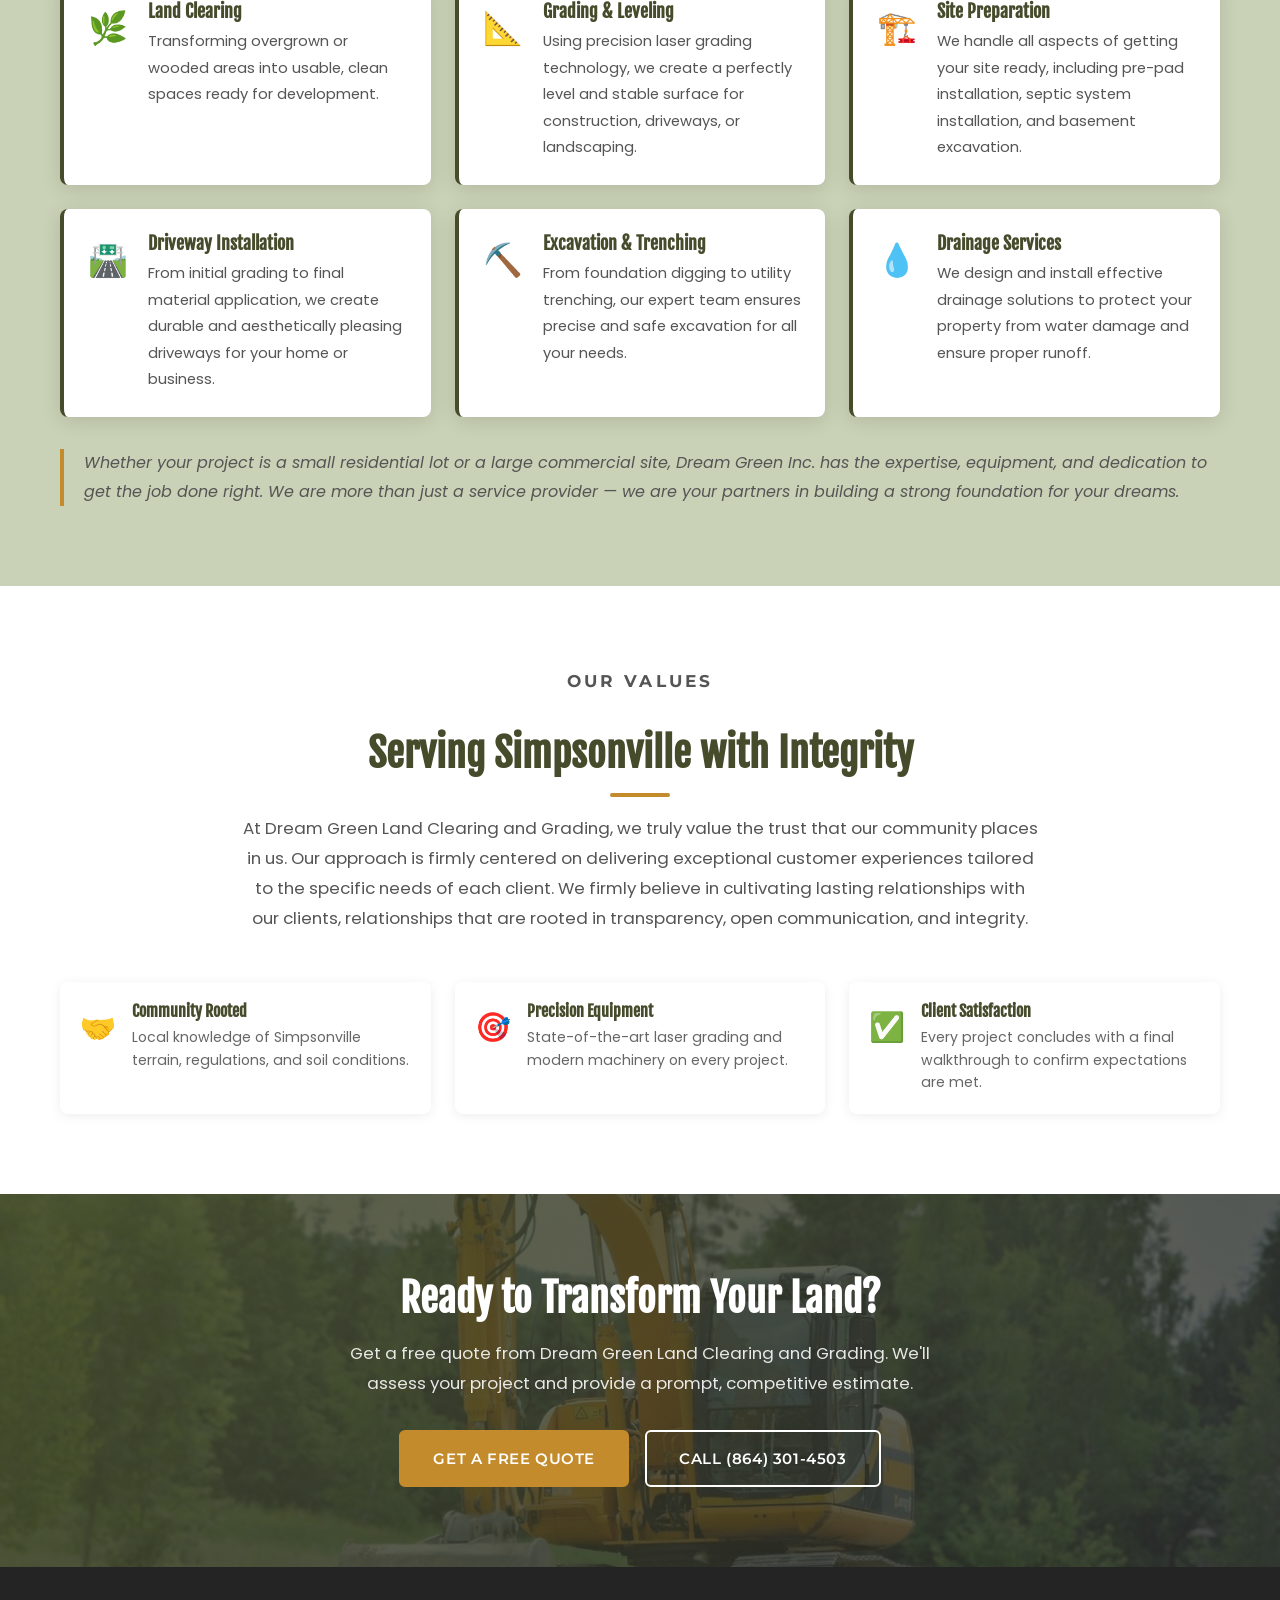
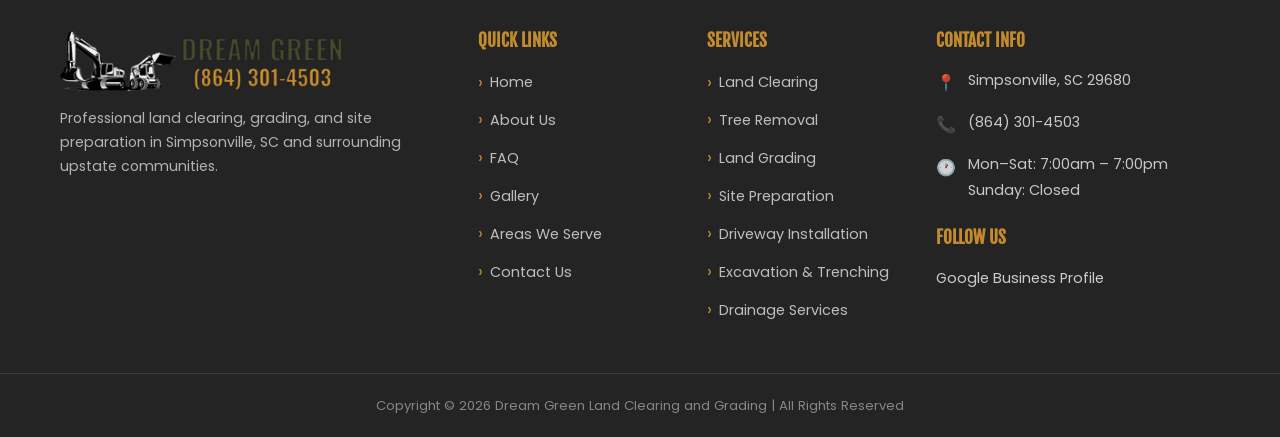
==== commit 54451168: "feat: SEO improvements, Google Business Profile, analytics, image renames - Linked Google Business P" ====
--- a/about.html
+++ b/about.html
@@ -13,7 +13,7 @@
   <meta property="og:url" content="https://www.dreamgreeninc.com/about.html">
   <meta property="og:title" content="About Us | Dream Green Land Clearing and Grading">
   <meta property="og:description" content="Learn about Dream Green's 17+ years of land clearing, grading, and site preparation expertise in Simpsonville, SC.">
-  <meta property="og:image" content="https://www.dreamgreeninc.com/images/542752773_122112481862982316_6161065258891568979_n-1280w.jpg">
+  <meta property="og:image" content="https://www.dreamgreeninc.com/images/land-clearing-excavator-simpsonville-sc-1280w.jpg">
   <meta property="og:site_name" content="Dream Green Land Clearing and Grading">
 
   <link rel="stylesheet" href="css/styles.css">
@@ -40,8 +40,18 @@
         "opens": "07:00",
         "closes": "19:00"
       }
-    ]
+    ],
+    "sameAs": ["https://maps.app.goo.gl/QSWHWX5jcNX4MvyX7"]
   }
+  </script>
+
+  <!-- Google Analytics -->
+  <script async src="https://www.googletagmanager.com/gtag/js?id=G-PLACEHOLDER"></script>
+  <script>
+    window.dataLayer = window.dataLayer || [];
+    function gtag(){dataLayer.push(arguments);}
+    gtag('js', new Date());
+    gtag('config', 'G-PLACEHOLDER');
   </script>
 </head>
 <body>
@@ -128,7 +138,7 @@
   <main id="main">
 
     <!-- Page Hero -->
-    <section class="hero hero-sm" style="background-image: url('images/542752773_122112481862982316_6161065258891568979_n-1280w.jpg');" aria-label="About Us">
+    <section class="hero hero-sm" style="background-image: url('images/land-clearing-excavator-simpsonville-sc-1280w.jpg');" aria-label="About Us">
       <div class="container">
         <div class="hero-content">
           <nav class="breadcrumb" aria-label="Breadcrumb">
@@ -155,7 +165,7 @@
             <a href="contact.html" class="btn btn-primary-dark">Get a Free Quote</a>
           </div>
           <div class="two-col-img">
-            <img src="images/543536624_122112481706982316_3330805493395957566_n-1280w.jpg" alt="Dream Green excavator working on land clearing project" loading="lazy">
+            <img src="images/excavation-services-upstate-sc-1280w.jpg" alt="Dream Green excavator working on land clearing project" loading="lazy">
           </div>
         </div>
       </div>
@@ -320,6 +330,8 @@
             <span>🕐</span>
             <p>Mon–Sat: 7:00am – 7:00pm<br>Sunday: Closed</p>
           </div>
+          <h4 style="margin-top: 1.5rem;">Follow Us</h4>
+          <a href="https://maps.app.goo.gl/QSWHWX5jcNX4MvyX7" target="_blank" rel="noopener noreferrer" style="color: #ccc; text-decoration: none; font-size: 0.9rem;">Google Business Profile</a>
         </div>
       </div>
     </div>
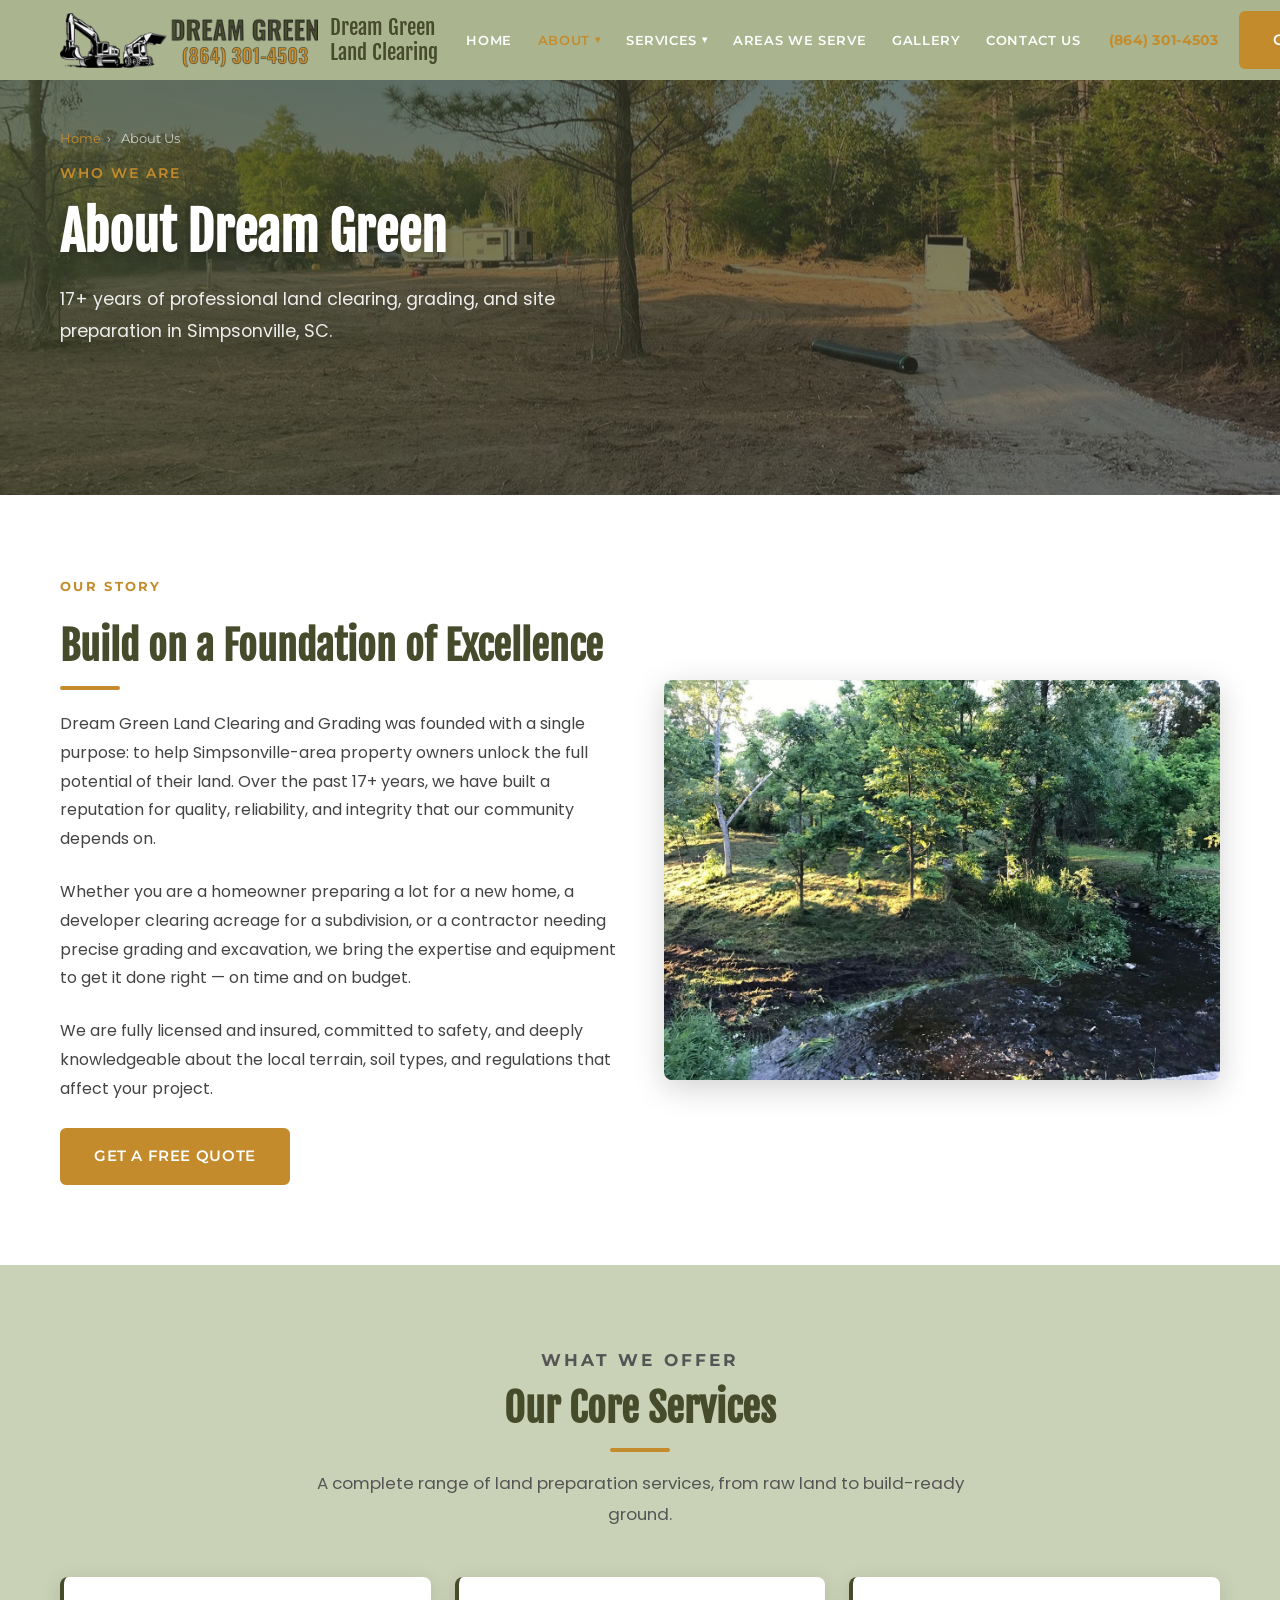
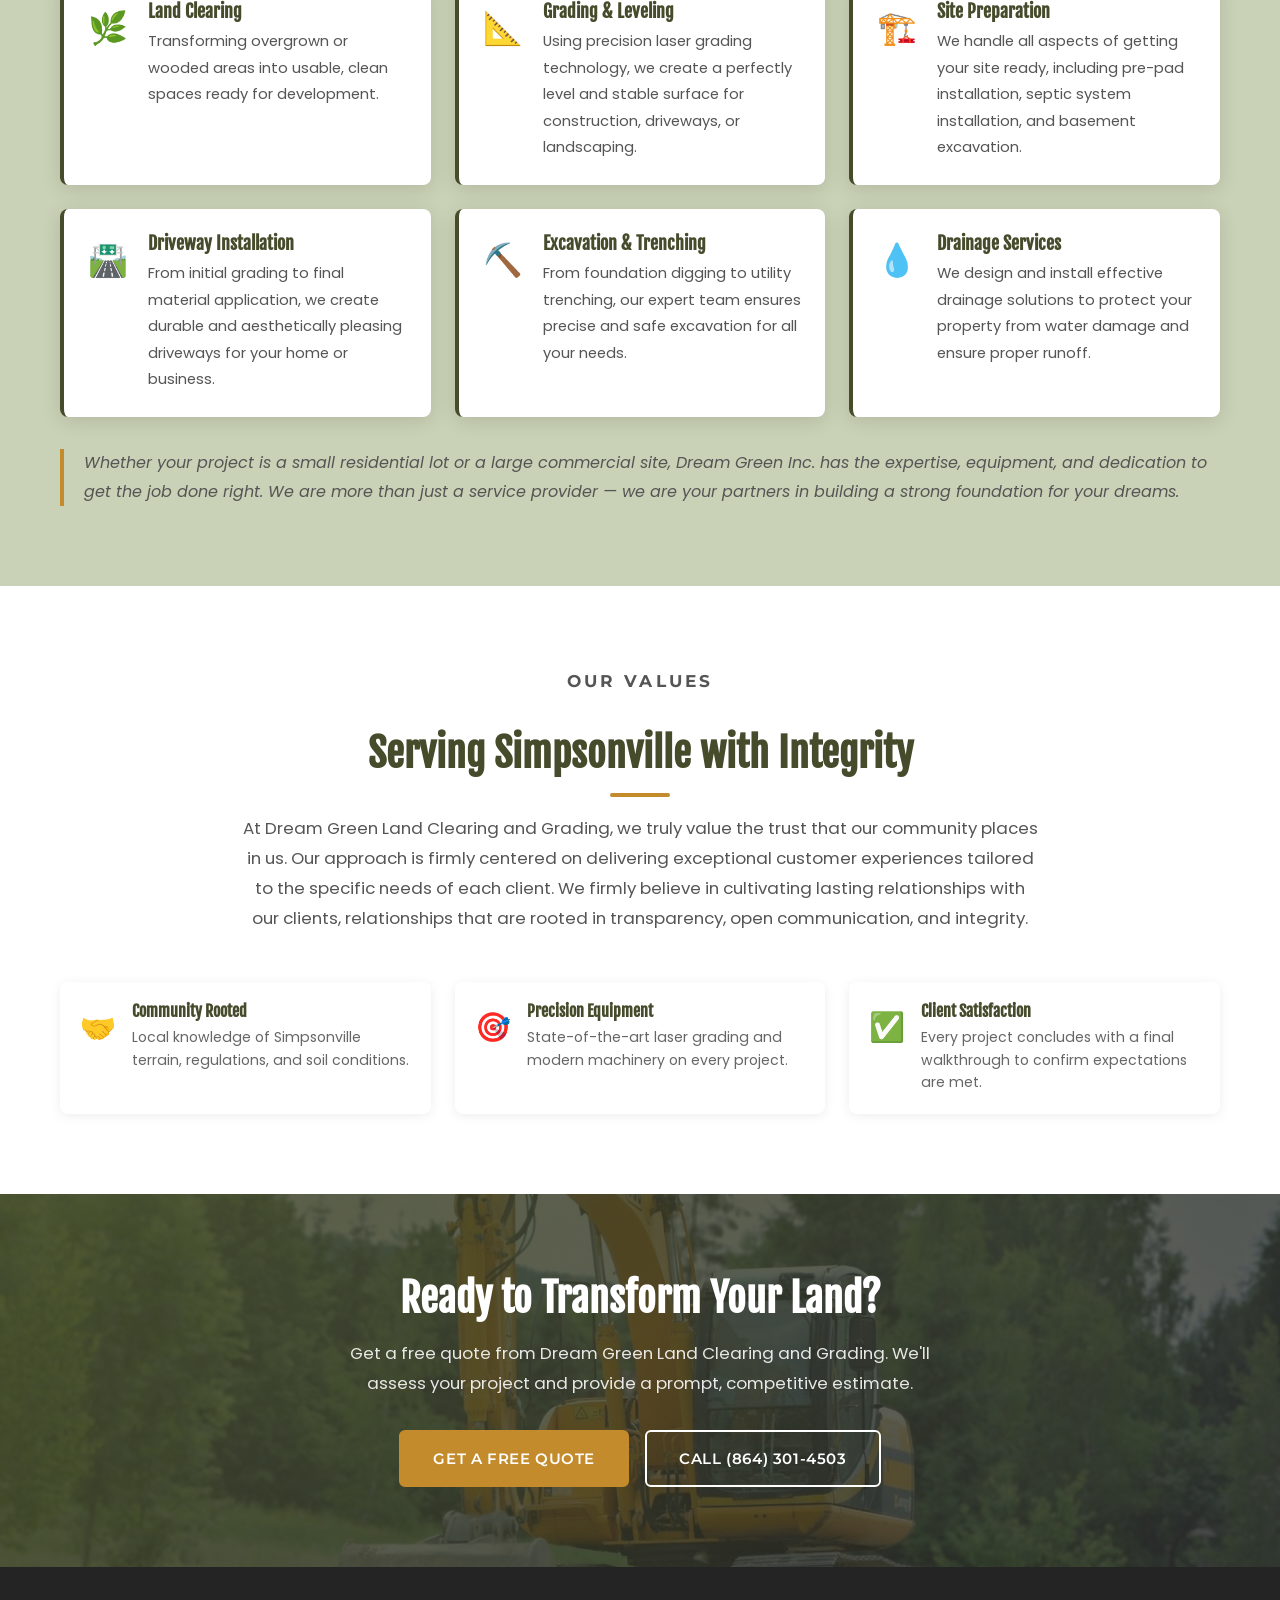
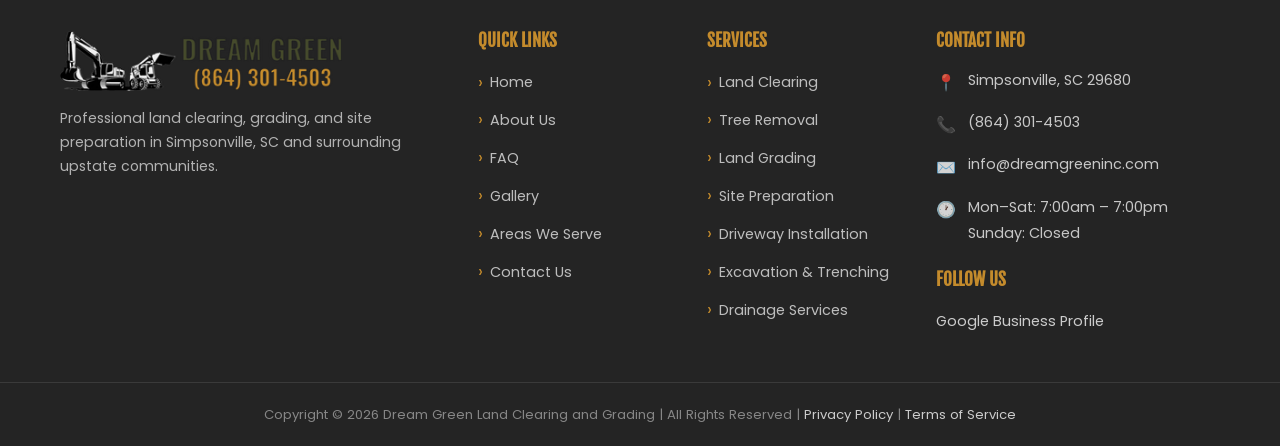
==== commit 8610f7ad: "feat: add info@dreamgreeninc.com email across entire site Add email contact to footer, contact page " ====
--- a/about.html
+++ b/about.html
@@ -26,6 +26,7 @@
     "description": "Professional land clearing, grading, tree removal, site preparation, excavation, and drainage services in Simpsonville, SC.",
     "url": "https://www.dreamgreeninc.com",
     "telephone": "+18643014503",
+    "email": "info@dreamgreeninc.com",
     "address": {
       "@type": "PostalAddress",
       "addressLocality": "Simpsonville",
@@ -327,6 +328,10 @@
             <a href="tel:+18643014503">(864) 301-4503</a>
           </div>
           <div class="footer-contact-item">
+            <span>✉️</span>
+            <a href="mailto:info@dreamgreeninc.com">info@dreamgreeninc.com</a>
+          </div>
+          <div class="footer-contact-item">
             <span>🕐</span>
             <p>Mon–Sat: 7:00am – 7:00pm<br>Sunday: Closed</p>
           </div>
@@ -337,7 +342,7 @@
     </div>
     <div class="footer-bottom">
       <div class="container">
-        <p>Copyright &copy; <span id="year"></span> Dream Green Land Clearing and Grading | All Rights Reserved</p>
+        <p>Copyright &copy; <span id="year"></span> Dream Green Land Clearing and Grading | All Rights Reserved | <a href="privacy-policy.html" style="color: #ccc;">Privacy Policy</a> | <a href="terms-of-service.html" style="color: #ccc;">Terms of Service</a></p>
       </div>
     </div>
   </footer>
--- a/css/styles.css
+++ b/css/styles.css
@@ -1592,3 +1592,50 @@
   padding-left: 1.25rem;
   margin-top: 2rem;
 }
+
+/* ============================================================
+   Legal Pages (Privacy Policy, Terms of Service)
+   ============================================================ */
+.legal-content {
+  max-width: 800px;
+}
+
+.legal-content h2 {
+  margin-top: 2.5rem;
+  font-size: 1.5rem;
+}
+
+.legal-content h3 {
+  margin-top: 1.5rem;
+  font-size: 1.15rem;
+  color: var(--color-primary);
+}
+
+.legal-content p {
+  margin-top: 0.75rem;
+  line-height: 1.8;
+}
+
+.legal-content ul {
+  margin: 0.75rem 0 0.75rem 1.5rem;
+  list-style: disc;
+}
+
+.legal-content ul li {
+  margin-bottom: 0.4rem;
+  line-height: 1.7;
+}
+
+.legal-content ul.contact-list {
+  list-style: none;
+  margin-left: 0;
+}
+
+.legal-content a {
+  color: var(--color-accent);
+  text-decoration: underline;
+}
+
+.legal-content a:hover {
+  color: var(--color-secondary);
+}
